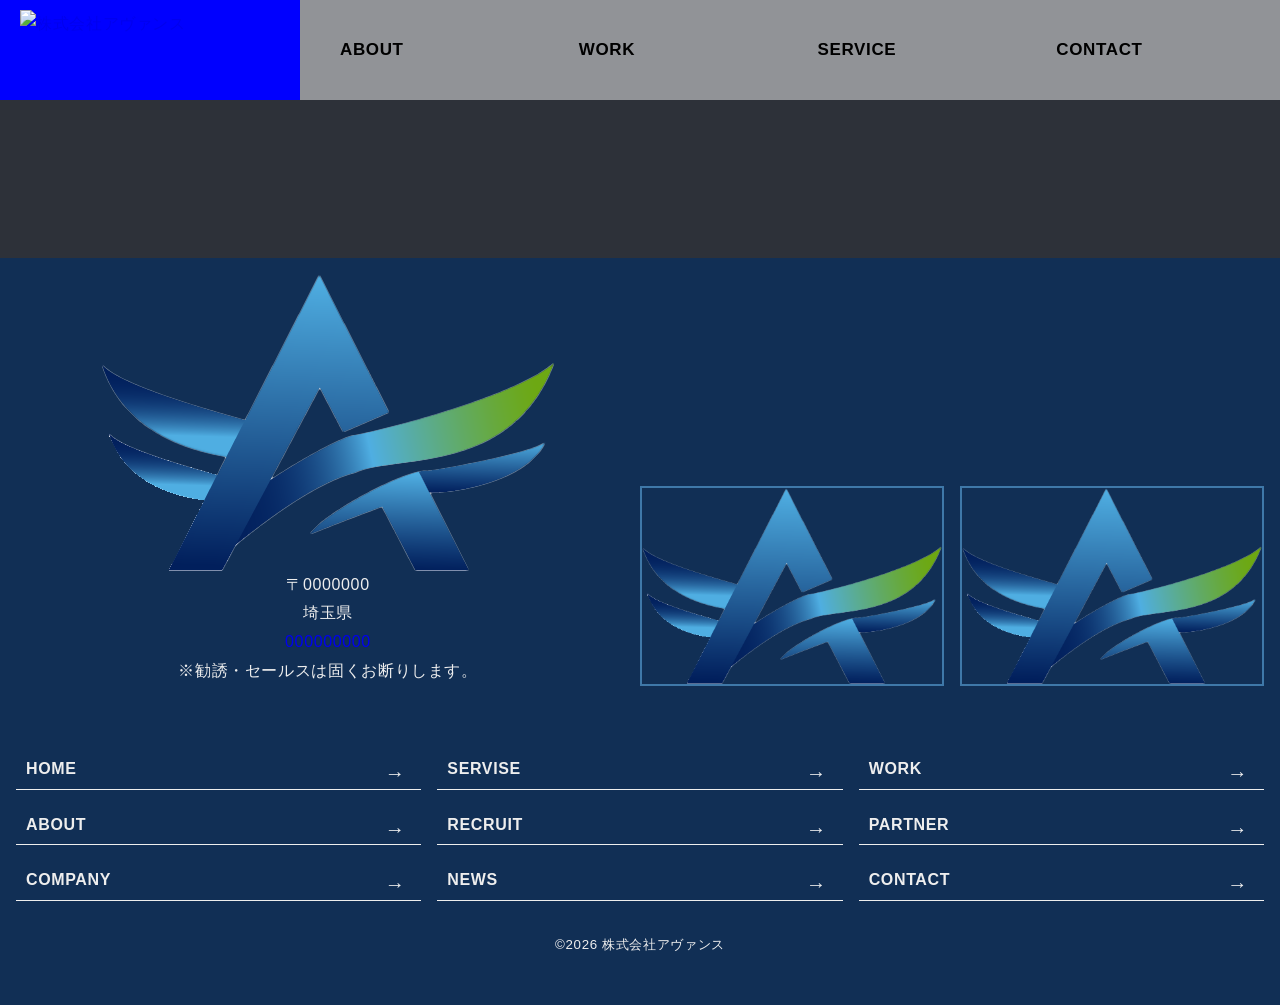
==== sample.html @ bb09eea7 "下層ベース作成" ====
<!DOCTYPE html>
<html lang="ja">

<head>
    <meta charset="UTF-8">
    <meta name="viewport" content="width=device-width, initial-scale=1.0">
    <title>株式会社アヴァンス</title>
    <link rel="stylesheet" href="./css/reset.css">
    <link rel="stylesheet" href="./css/base.css">
    <link rel="stylesheet" href="./css/style.css">
</head>

<body>

    <header>
        <div class="header-inner">
            <div class="header-logo"><a href="./index.html#top"><img src="" alt="株式会社アヴァンス"></a></div>
            <button class="hamburger" type="button" aria-label="メニューを開く" aria-controls="global-nav"
                aria-expanded="false">
                <span></span>
                <span></span>
                <span></span>
            </button>
            <nav id="global-nav" class="global-nav">
                <ul>
                    <li><a href="">about</a></li>
                    <li><a href="">work</a></li>
                    <li><a href="">service</a></li>
                    <li><a href="">contact</a></li>
                </ul>
            </nav>
        </div>
    </header>

    
    <main>
        <div class="first-view__under">
            <h1 class="maincopy">title</h1>
        </div>


    </main>

    <footer>
        <div class="footer-inner">
            <div class="footer-description">
                <div class="footer-text">
                    <img src="./images/avance-logo-opasity.png" alt="">
                    <address>
                        〒0000000<br>
                        埼玉県<br>
                    </address>
                    <a href="tel:000-0000-0000">000000000</a>
                    <p>※勧誘・セールスは固くお断りします。</p>
                </div>
                <div class="sns">
                    <a href=""><img src="./images/avance-logo-opasity.png" alt="インスタグラムのリンク"></a>
                    <a href=""><img src="./images/avance-logo-opasity.png" alt="ラインのリンク"></a>
                </div>
            </div>
            <nav class="local-nav">
                <ul>
                    <li><a href="" class="button">home</a></li>
                    <li><a href="" class="button">servise</a></li>
                    <li><a href="" class="button">work</a></li>
                    <li><a href="" class="button">about</a></li>
                    <li><a href="" class="button">recruit</a></li>
                    <li><a href="" class="button">partner</a></li>
                    <li><a href="" class="button">company</a></li>
                    <li><a href="" class="button">news</a></li>
                    <li><a href="" class="button">contact</a></li>
                </ul>
            </nav>
            <p><small>©2026 株式会社アヴァンス</small></p>
        </div>
    </footer>
    <script src="./js/script.js"></script>
</body>

</html>
---- css/base.css ----
@charset "utf-8";

/* ------------- ブランドごとの設定 -------------- */

:root {
  /*------- 色 ----------*/

  --color-text: #eee;
  --color-base: #2d3139;
  --color-main: #3f78a8;
  --color-main2: #112f55;
  --color-sub: #6e9b4b;
  --color-accent: #9eff52;
  --color-white: #ffffff;
  --color-black: #000000;

  /*-------- フォント ----------*/
  
  --font-ja: "Noto Sans JP", sans-serif;
  --font-en: "Inter", sans-serif;
  
  /*-------- フォントサイズ ----------*/


  --font-size-fv: clamp(7rem, 8vw, 18rem);
  --font-size-heading-l: clamp(3.6rem, 5vw, 6.4rem);
  --font-size-heading-m: clamp(2.4rem, 3vw, 3.2rem);
  --font-size-heading-s: clamp(2rem, 2vw, 2.4rem);
  --font-size-heading-sub: 14px;



  /*------------ レイアウト -------------*/

  --content-width: 1200px;
  --side-padding: 16px;

  /*------------ 余白 ---------------*/

  --space-xs: 8px;
  --space-sm: 16px;
  --space-md: 32px;
  --space-lg: 64px;
  --space-xl: 128px;

  /*------------- transition --------------*/

  --transition-base: 0.3s ease;
}

/* -------------- 基本挙動 ---------------- */

html {
    /* ------- 1rem=10pxに調整 -------- */
  font-size: 62.5%;
}

body {
  color: var(--color-text);
  background: var(--color-base);
  font-family: var(--font-ja);
  font-size: 1.6rem;
  line-height: 1.8;
  letter-spacing: 0.04em;

  /* ---- MacやSafari環境で滑らかに ----- */
  -webkit-font-smoothing: antialiased;
}

/* a {
  display: block;
  transition: all var(--transition-base);
} */

/* ----------- hoverできる端末のみの設定 --------------- */

/* @media (hover: hover) {
  a:hover {
    opacity: 0.7;
  }
} */

/* -------------- コピーライト --------------- */
footer small {
    display: block;
    text-align: center;
    padding: 32px 0;
}



/* -------------- 背景 --------------- */



/* ------------- 共通クラス --------------- */

.heading-l {
  font-size: var(--font-size-heading-l);
  font-weight: 700;
  
}

.heading-m {
  font-size: var(--font-size-heading-m);
  font-weight: 600;
}

.heading-s {
  font-size: var(--font-size-heading-s);
  font-weight: 500;
}

.heading-sub {
  font-size: var(--font-size-heading-sub);
  font-weight: 400;
  color: var(--color-main);
}


h1,h2,h3,h4,h5,h6,p,a {
  text-transform: uppercase;
}






/* -------- 共通ボタン -------- */


.button {
  position: relative;
  display: block;
  width: 100%;
  font-weight: 700;
  color: var(--color-text);
  border-bottom: 1px solid var(--color-text);
  padding: 0.5rem 1rem;
  background-image: linear-gradient(
    to right,
    var(--color-accent),
    var(--color-accent)
  );
  background-repeat: no-repeat;
  background-position: left;
  background-size: 0 100%;

  border-bottom: 1px solid var(--color-text);
  border-top-left-radius: 4px;
  border-top-right-radius: 4px;
  transition:
    background-size 0.3s ease,
    color 0.3s ease;
}

.button::after {
  content: "→";
  position: absolute;
  right: 16px;
  font-size: 2rem;
  display: inline-block;
  transition: transform var(--transition-base);
}

@media (hover: hover) {
  .button:hover {
    background-size: 100% 100%;
    color: var(--color-base);
  }
  .button:hover::after {
    transform: translateX(8px);
  }
}

/* ----------- 共通アニメーション ----------- */
/* class="js-scroll-animとアニメーションしたい内容クラスを該当HTMLに付ける */
/* ---------- 共通設定 ---------- */

.js-scroll-anim {
  --anim-duration: 1.5s;
  --anim-delay: 0s;
  --anim-distance: 40px;
  --anim-ease: cubic-bezier(0.22, 1, 0.36, 1);
}


/* ========================================
   Fade Up
   下から上へ + フェード
======================================== */

.anim-fade-up {
  opacity: 0;
  transform: translateY(var(--anim-distance));

  transition:
    opacity var(--anim-duration) var(--anim-ease) var(--anim-delay),
    transform var(--anim-duration) var(--anim-ease) var(--anim-delay);
}

.anim-fade-up.is-animated {
  opacity: 1;
  transform: translateY(0);
}


/* ========================================
   Fade In
   その場でフェード
======================================== */

.anim-fade-in {
  opacity: 0;

  transition:
    opacity var(--anim-duration) var(--anim-ease) var(--anim-delay);
}

.anim-fade-in.is-animated {
  opacity: 1;
}


/* ========================================
   Line
   左から右へラインを伸ばす
======================================== */

.anim-line {
  position: relative;
}

.anim-line::after {
  content: "";
  position: absolute;
  left: 0;
  bottom: 0;

  width: 100%;
  height: 0.5px;

  background: var(--color-main);

  transform: scaleX(0);
  transform-origin: left;

  transition:
    transform var(--anim-duration) var(--anim-ease) var(--anim-delay);
}

.anim-line.is-animated::after {
  transform: scaleX(1);
}


/* ========================================
   Slide Left
   右から左へ
======================================== */

.anim-slide-left {
  opacity: 0;

  transform:
    translateX(var(--anim-distance));

  transition:
    opacity var(--anim-duration) var(--anim-ease) var(--anim-delay),
    transform var(--anim-duration) var(--anim-ease) var(--anim-delay);
}

.anim-slide-left.is-animated {
  opacity: 1;
  transform: translateX(0);
}


/* ========================================
   Slide Right
   左から右へ
======================================== */

.anim-slide-right {
  opacity: 0;

  transform:
    translateX(calc(var(--anim-distance) * -1));

  transition:
    opacity var(--anim-duration) var(--anim-ease) var(--anim-delay),
    transform var(--anim-duration) var(--anim-ease) var(--anim-delay);
}

.anim-slide-right.is-animated {
  opacity: 1;
  transform: translateX(0);
}


/* ========================================
   Image Reveal
   左から右へ画像を表示
======================================== */

.anim-image-reveal {
  clip-path: inset(0 100% 0 0);

  transition:
    clip-path var(--anim-duration) var(--anim-ease) var(--anim-delay);
}

.anim-image-reveal.is-animated {
  clip-path: inset(0);
}


/* ========================================
   Reduced Motion
======================================== */

@media (prefers-reduced-motion: reduce) {

  .js-scroll-anim {
    opacity: 1;
    transform: none;
    clip-path: none;
    transition: none;
  }

  .anim-line::after {
    transform: scaleX(1);
    transition: none;
  }
}
---- css/style.css ----
@charset "utf-8";

/* ------- ヘッダー -------- */
header {
    width: 100%;
    background-color: rgba(245, 245, 245, 0.5);
    position: fixed;
    top: 0;
    left: 0;
    z-index: 1000;
    transform: translateY(0);
    opacity: 1;
    transition:
        transform 0.3s ease,
        opacity 0.3s ease;
    will-change: transform;
}

.hamburger {
  display: none;
}

header.is-scrolling {
    transform: translateY(-100%);
    opacity: 0;
    pointer-events: none;
}

.header-inner {
    max-width: 1440px;
    margin: 0 auto;
    display: flex;
    justify-content: space-between;
    align-items: center;
}

 .header-logo {
    width: 300px;
    height: 100px;
    padding: 1rem 2rem;
    background-color: blue;
}

.global-nav {
    width: calc(100% - 340px);
}

.global-nav ul {
    width: 100%;
    display: flex;
    justify-content: end;
    gap: 1.5rem;
}

.global-nav ul li {
    width: 100%;
}

.global-nav ul li a {
    display: block;
    width: 100%;
    color: var(--color-black);
    font-weight: 700;
    font-size: 1.7rem;
    position: relative;
}

@media (hover: hover) {
  .global-nav ul li a:hover::after {
    transform: scaleX(1);
    transform-origin: left;
  }
}

.global-nav ul li a::after {
    content: "";
    position: absolute;
    left: 0;
    bottom: -4px;
    width: 100%;
    height: 1px;
    background: var(--color-accent);
    transform: scaleX(0);
    transform-origin: right;
    transition: transform 0.5s ease;
}

.global-nav ul li a.is-current::after {
    transform: scaleX(1);
    transform-origin: left;
}


/* ------- FV -------- */
.first-view {
    width: 100%;
    height: 100vh;
    display: flex;
    flex-direction: column;
    justify-content: end;
    background-image: url(../images/S__37765128.jpg);
    background-repeat: no-repeat;
    background-position: center center;
    background-size: cover;
    overflow: hidden;
}

.first-view .maincopy {
    font-size: var(--font-size-fv);
    line-height: 0.9;
    font-weight: 400;
    padding: 2rem 1.6rem;
}

.first-view .subcopy {
    font-size: var(--font-size-heading-s);
    padding: 2rem 1.6rem;
}


/* ----------- section共通 ----------- */
section {
    width: 100%;
    margin-top: 200px;
}

.section-inner,
.footer-inner {
    margin: 0 auto;
    max-width: 1440px;
}

.concept .section-inner,
.company .section-inner,
.service .section-inner,
.work .section-inner {
    display: grid;
    grid-template-columns: repeat(12, minmax(0, 1fr));
    gap: 24px;
}


h2::first-letter {
    color: var(--color-main);
    font-size: 200%;
    line-height: 1;
}

.text-area {
    padding: 3.2rem;
    display: flex;
    flex-direction: column;
    justify-content: start;
    gap: 1.6rem;
}

.service .text-area,
.about .text-area,
.work .text-area {
    background-color: var(--color-main2);
    border-radius: 8px;
}




/* ------- top-concept -------- */

.concept .section-inner {
    max-width: 800px;
}

.concept .text-area {
    grid-column: 1 / 11;
}
.concept a {
    grid-column: 10 / 13;
    align-self: end;
}

/* ------- top-service -------- */

.service .text-area {
    grid-column: 1 / 5;
}

.service .image-area {
    grid-column: 5 / 13;
}

.service .text-area .button {
    justify-self: flex-end;
    align-self: flex-end;
}


.service ul {
    display: flex;
    flex-direction: column;
    gap: 24px;
}

.service li a {
    position: relative;
    display: flex;
    flex-direction: column;
    gap: 16px;
    padding: 16px;
    color: var(--color-base);
    border-radius: 8px;
    background-position: center center;
    background-size: cover;
    background-repeat: no-repeat;
    overflow: hidden;
}

.service li a::before {
    content: "";
    position: absolute;
    inset: 0;
    background: linear-gradient(
        120deg,
        rgba(245, 245, 245, 0.3) 0 50%,
        color-mix(
            in srgb,
            var(--color-accent) 65%,
            transparent
            ) 50% 100%
            );
            
    background-size: 220% 100%;
    background-position: left center;

    transition: background-position 0.8s ease;
    z-index: 1;
}
        
.service li a > * {
    position: relative;
    z-index: 2;
}
        
@media (hover: hover) {
    .service li a:hover::before {
        background-position: right center;
    }
}
        
.service li:nth-child(1) a {
    background-image: url(../images/S__37765128.jpg);
}
        
.service li:nth-child(2) a {
    background-image: url(../images/S__37765128.jpg);
}
        
        
/* ------- top-work -------- */

.work .text-area {
    grid-column: 1 / 5;
}

.work .text-area a {
    align-self: flex-end;
}

.work ul {
    grid-column: 5 / 13;
    display: grid;
    grid-template-columns: repeat(2, 1fr);
    gap: 24px;
}

.work ul li a {
    position: relative;
    display: flex;
    flex-direction: column;
    gap: 16px;
    padding: 16px;
    color: var(--color-base);
    border-radius: 8px;
    background-position: center center;
    background-size: cover;
    background-repeat: no-repeat;
    overflow: hidden;
}

.work li:nth-child(1) a {
    background-image: url(../images/S__37765128.jpg);
}
.work li:nth-child(2) a {
    background-image: url(../images/S__37765128.jpg);
}
.work li:nth-child(3) a {
    background-image: url(../images/S__37765128.jpg);
}
.work li:nth-child(4) a {
    background-image: url(../images/S__37765128.jpg);
}

.work li a::before {
    content: "";
    position: absolute;
    inset: 0;
    background: linear-gradient(
        120deg,
        rgba(245, 245, 245, 0.3) 0 50%,
        color-mix(
            in srgb,
            var(--color-accent) 65%,
            transparent
            ) 50% 100%
            );
            
            background-size: 220% 100%;
            background-position: left center;
            
            transition: background-position 0.8s ease;
            z-index: 1;
        }
        
        .work li a > * {
            position: relative;
            z-index: 2;
}

@media (hover: hover) {
    .work li a:hover::before {
        background-position: right center;
    }
}


/* ------- top-about -------- */

.about .text-area a {
    align-self: flex-end;
}

.about ul {
    display: grid;
    grid-template-columns: 1fr 1fr;
    gap: 24px;
    margin-top: 24px;
}

.about ul li a {
    position: relative;
    display: flex;
    flex-direction: column;
    gap: 16px;
    background-color: var(--color-white);
    color: var(--color-main2);
    padding: 32px;
    border-radius: 8px;
    border: 2px solid var(--color-main2);
}

.about li a::before {
    content: "";
    position: absolute;
    inset: 0;
    background: linear-gradient(
        120deg,
        rgba(245, 245, 245, 0.3) 0 50%,
        color-mix(
            in srgb,
            var(--color-accent) 65%,
            transparent
            ) 50% 100%
            );
            
            background-size: 220% 100%;
            background-position: left center;
            
            transition: background-position 0.8s ease;
            z-index: 1;
        }
        
.about li a > * {
    position: relative;
    z-index: 2;
}

@media (hover: hover) {
    .about li a:hover::before {
        background-position: right center;
    }
}

.about h3 {
    text-align: center;
}

/* ------- top-company -------- */
.company .text-area {
    grid-column: 1 / 6;
}

.company .text-area a {
    align-self: flex-end;
}
.company .map {
    grid-column: 6 / 13;
}

.company iframe {
    width: 100%;
    height: 100%;
    border: 2px solid var(--color-main2);
    border-radius: 8px;
}


/* ------- top-contact -------- */

.contact ul {
    display: grid;
    grid-template-columns: repeat(2, 1fr);
    gap: 24px;
}

.contact ul li a {
    position: relative;
    display: flex;
    flex-direction: column;
    gap: 16px;
    padding: 16px;
    color: var(--color-base);
    border-radius: 8px;
    background-position: center center;
    background-size: cover;
    background-repeat: no-repeat;
    overflow: hidden;
}

.contact li a::before {
    content: "";
    position: absolute;
    inset: 0;
    background: linear-gradient(
        120deg,
        rgba(245, 245, 245, 0.3) 0 50%,
        color-mix(
            in srgb,
            var(--color-accent) 65%,
            transparent
            ) 50% 100%
            );
            
            background-size: 220% 100%;
            background-position: left center;
            
            transition: background-position 0.8s ease;
            z-index: 1;
        }
        
        .contact li a > * {
            position: relative;
            z-index: 2;
        }
        
        @media (hover: hover) {
            .contact li a:hover::before {
                background-position: right center;
            }
        }

.contact ul li:nth-child(1) a {
    background-image: url(../images/S__37765128.jpg);
}
.contact ul li:nth-child(2) a {
    background-image: url(../images/S__37765128.jpg);
}
.contact ul li:nth-child(3) a {
    background-image: url(../images/S__37765128.jpg);
}

.contact ul li:nth-child(3) {
    grid-column: 1 / -1;
}


/* ------- footer -------- */
footer {
    margin-top: 200px;
    background-color: var(--color-main2);
}

.footer-inner {
    padding: 16px;
}

.footer-description {
    display: grid;
    grid-template-columns: repeat(2, 1fr);
}

.footer-text {
    text-align: center;
}

.sns {
    display: grid;
    grid-template-columns: repeat(2, 1fr);
    gap: 16px;
}

.sns a {
    display: block;
    border: 2px solid var(--color-main);
    align-self: end;
}

.local-nav {
    margin-top: 64px;
}

.local-nav ul {
    display: grid;
    grid-template-columns: repeat(3, 1fr);
    gap: 16px;
}

.local-nav ul a.button {
    display: block;
    max-width: 100%;
}

/* ----------- タブレットサイズ（768px以下） ------------- */

@media (max-width: 768px) {

    section {
        margin-top: 120px;
    }

   .header-inner {
    width: 100%;
    padding: 0 16px;
  }

  .header-logo {
    width: 180px;
    height: auto;
    padding: 0;
    background: transparent;
  }


  /* ---------- Hamburger ---------- */

  .hamburger {
    position: relative;
    z-index: 1002;

    display: block;
    flex-shrink: 0;

    width: 48px;
    height: 48px;
    padding: 0;

    background: transparent;
    border: none;

    cursor: pointer;
  }

  .hamburger span {
    position: absolute;
    left: 50%;

    width: 28px;
    height: 1px;

    background: var(--color-base);

    transform: translateX(-50%);

    transition:
      top 0.3s ease,
      transform 0.3s ease,
      opacity 0.3s ease;
  }

  .hamburger span:nth-child(1) {
    top: 15px;
  }

  .hamburger span:nth-child(2) {
    top: 23px;
  }

  .hamburger span:nth-child(3) {
    top: 31px;
  }


  /* ---------- Global Nav ---------- */

  header .global-nav {
    position: fixed;
    inset: 0;
    z-index: 1001;

    /* PC指定をリセット */
    width: 100%;
    height: 100dvh;

    display: grid;
    place-items: center;

    background: var(--color-base);

    opacity: 0;
    visibility: hidden;
    pointer-events: none;

    transition:
      opacity 0.3s ease,
      visibility 0.3s ease;
  }

  .global-nav ul {
    width: auto;

    display: flex;
    flex-direction: column;
    align-items: center;

    gap: 32px;

    text-align: center;
  }

  .global-nav ul li {
    /* PCの width:100% をリセット */
    width: auto;
  }

  .global-nav ul li a {
    width: auto;

    color: var(--color-text);
    font-size: clamp(2.4rem, 6vw, 4rem);
    text-transform: uppercase;
  }


  /* ---------- Menu Open ---------- */

  .global-nav.is-open {
    opacity: 1;
    visibility: visible;
    pointer-events: auto;
  }


  /* ---------- Hamburger → Close ---------- */

  .hamburger.is-open span:nth-child(1) {
    top: 23px;
    background: var(--color-text);
    transform:
    translateX(-50%)
    rotate(45deg);
}

.hamburger.is-open span:nth-child(2) {
    opacity: 0;
}

.hamburger.is-open span:nth-child(3) {
    top: 23px;
    background: var(--color-text);

    transform:
      translateX(-50%)
      rotate(-45deg);
  }


  /* ---------- Menu Open時 ---------- */

  body.is-menu-open {
    overflow: hidden;
  }

  /* headerにtransformがあると
     子のfixed基準が変わるため解除 */
  body.is-menu-open header {
    transform: none;
    opacity: 1;
    pointer-events: auto;
  }



  /* ----- top-concept ----- */
  .concept .text-area {
    grid-column: 1 / 13;
}
.concept a {
    grid-column: 2 / 12;
}

/* --------- top-service --------- */
.service .text-area {
    grid-column: 1 / 13;
}

.service .image-area {
    grid-column: 1 / 13;
}

/* --------- top-work --------- */
.work .text-area {
    grid-column: 1 / 7;
}

.work ul {
    grid-column: 7 / 13;
    display: grid;
    grid-template-columns: 1fr;
    gap: 24px;
}

/* --------- top-company --------- */
.company .text-area {
    grid-column: 1 / 13;
}

.company .map {
    grid-column: 2 / 12;
}

/* ------- top-contact -------- */

.contact ul {
    grid-template-columns: 1fr;
}

/* ------- footer -------- */

.footer-description {
    grid-template-columns: 1fr;
}

.local-nav ul {
    grid-template-columns: repeat(2, 1fr);
}

}
/* ----- TOPタブレットここまで ------ */

/* ---------- SPサイズ（480px以下） ---------- */
@media (max-width: 480px) {

    main {
        padding-left: 8px;
        padding-right: 8px;
    }

    /* --------- top-work --------- */
.work .text-area {
    grid-column: 1 / 13;
}

.work ul {
    grid-column: 1 / 13;
    display: grid;
    grid-template-columns: 1fr;
    gap: 24px;
}

.local-nav ul {
    grid-template-columns: 1fr;
}

}
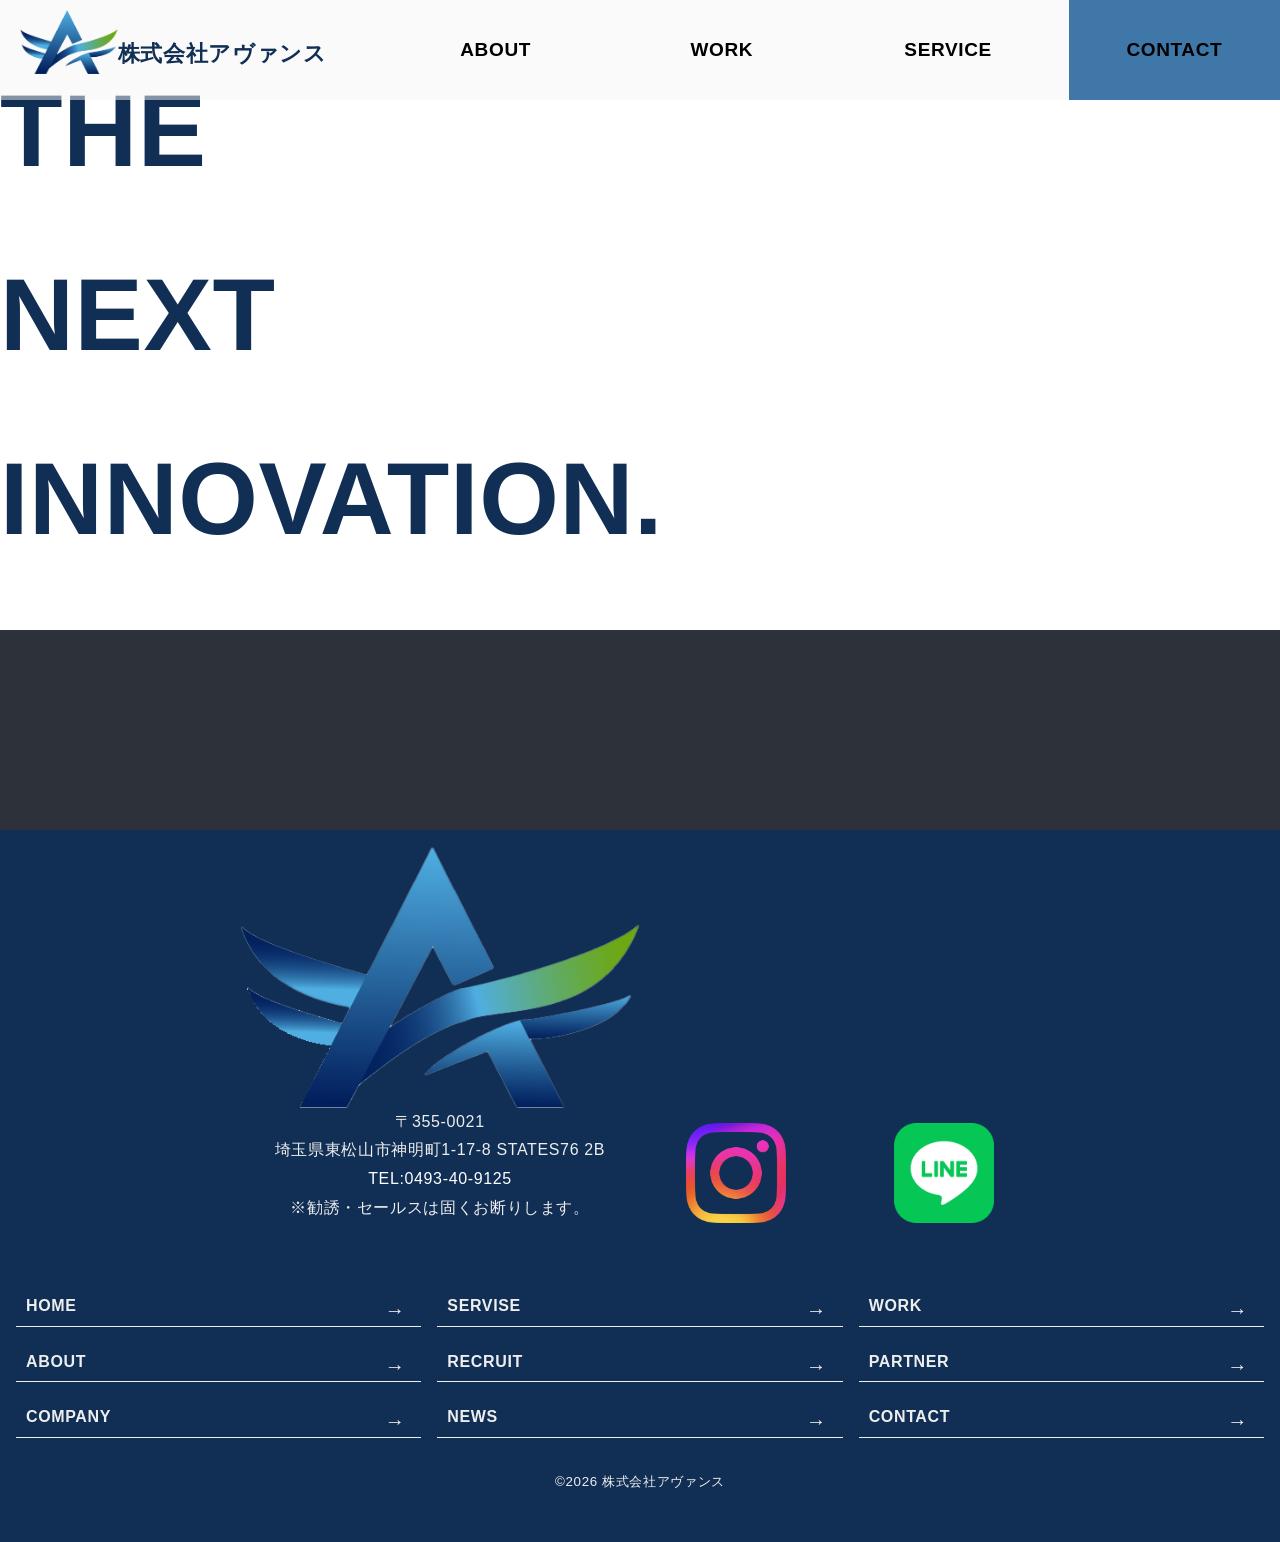
==== commit 29746f62: "serviceページ作成中" ====
--- a/sample.html
+++ b/sample.html
@@ -4,7 +4,21 @@
 <head>
     <meta charset="UTF-8">
     <meta name="viewport" content="width=device-width, initial-scale=1.0">
-    <title>株式会社アヴァンス</title>
+    <title>｜株式会社アヴァンス</title>
+    <meta name="description"
+        content="" />
+    <!------------ SNSシェア時のメタ設定 ----------->
+    <meta property="og:url" content="https://avance-japan.co.jp/" />
+    <meta property="og:title" content="株式会社アヴァンス" />
+    <meta property="og:type" content="website">
+    <meta property="og:description"
+        content="" />
+    <!-- サイトアイコン設定 -->
+    <link rel="icon" href="./images/avance-logo-opasity.png" sizes="16x16" type="image/png" />
+    <link rel="icon" href="./images/avance-logo-opasity.png" sizes="32x32" type="image/png" />
+    <link rel="icon" href="./images/avance-logo-opasity.png" sizes="48x48" type="image/png" />
+
+    <!-- スタイルシート -->
     <link rel="stylesheet" href="./css/reset.css">
     <link rel="stylesheet" href="./css/base.css">
     <link rel="stylesheet" href="./css/style.css">
@@ -14,7 +28,8 @@
 
     <header>
         <div class="header-inner">
-            <div class="header-logo"><a href="./index.html#top"><img src="" alt="株式会社アヴァンス"></a></div>
+            <div class="header-logo"><a href="./index.html#top"><img src="./images/avance-logo-opasity.png"
+                        alt="株式会社アヴァンス">株式会社アヴァンス</a></div>
             <button class="hamburger" type="button" aria-label="メニューを開く" aria-controls="global-nav"
                 aria-expanded="false">
                 <span></span>
@@ -23,20 +38,29 @@
             </button>
             <nav id="global-nav" class="global-nav">
                 <ul>
-                    <li><a href="">about</a></li>
-                    <li><a href="">work</a></li>
-                    <li><a href="">service</a></li>
-                    <li><a href="">contact</a></li>
+                    <li><a href="./about.html">about</a></li>
+                    <li><a href="./work.html">work</a></li>
+                    <li><a href="./service.html">service</a></li>
+                    <li><a href="./contact.html">contact</a></li>
                 </ul>
             </nav>
         </div>
     </header>
 
-    
+    <div class="first-view__under" id="top">
+
+        <div class="fv-content">
+            <h1 class="maincopy">
+                the<br>
+                next<br>
+                innovation.
+            </h1>
+        </div>
+
+    </div>
+
     <main>
-        <div class="first-view__under">
-            <h1 class="maincopy">title</h1>
-        </div>
+
 
 
     </main>
@@ -45,30 +69,30 @@
         <div class="footer-inner">
             <div class="footer-description">
                 <div class="footer-text">
-                    <img src="./images/avance-logo-opasity.png" alt="">
+                    <a href="#top"><img src="./images/avance-logo-opasity.png" alt=""></a>
                     <address>
-                        〒0000000<br>
-                        埼玉県<br>
+                        〒355-0021<br>
+                        埼玉県東松山市神明町1-17-8 STATES76 2B
                     </address>
-                    <a href="tel:000-0000-0000">000000000</a>
+                    <a href="tel:0493-40-9125">TEL:0493-40-9125</a>
                     <p>※勧誘・セールスは固くお断りします。</p>
                 </div>
                 <div class="sns">
-                    <a href=""><img src="./images/avance-logo-opasity.png" alt="インスタグラムのリンク"></a>
-                    <a href=""><img src="./images/avance-logo-opasity.png" alt="ラインのリンク"></a>
+                    <a href=""><img src="./images/Instagram_Glyph_Gradient.png" alt="インスタグラムのリンク"></a>
+                    <a href=""><img src="./images/LINE_Brand_icon.png" alt="ラインのリンク"></a>
                 </div>
             </div>
             <nav class="local-nav">
                 <ul>
-                    <li><a href="" class="button">home</a></li>
-                    <li><a href="" class="button">servise</a></li>
-                    <li><a href="" class="button">work</a></li>
-                    <li><a href="" class="button">about</a></li>
-                    <li><a href="" class="button">recruit</a></li>
-                    <li><a href="" class="button">partner</a></li>
-                    <li><a href="" class="button">company</a></li>
-                    <li><a href="" class="button">news</a></li>
-                    <li><a href="" class="button">contact</a></li>
+                    <li><a href="./index.html" class="button">home</a></li>
+                    <li><a href="./service.html" class="button">servise</a></li>
+                    <li><a href="./work.html" class="button">work</a></li>
+                    <li><a href="./about.html" class="button">about</a></li>
+                    <li><a href="./recruit.html" class="button">recruit</a></li>
+                    <li><a href="./partner.html" class="button">partner</a></li>
+                    <li><a href="./company.html" class="button">company</a></li>
+                    <li><a href="./news.html" class="button">news</a></li>
+                    <li><a href="./contact.html" class="button">contact</a></li>
                 </ul>
             </nav>
             <p><small>©2026 株式会社アヴァンス</small></p>
--- a/css/style.css
+++ b/css/style.css
@@ -27,42 +27,75 @@
 }
 
 .header-inner {
-    max-width: 1440px;
+    width: 100%;
     margin: 0 auto;
     display: flex;
     justify-content: space-between;
     align-items: center;
+    overflow: hidden;
 }
 
  .header-logo {
-    width: 300px;
-    height: 100px;
-    padding: 1rem 2rem;
-    background-color: blue;
+     width: 350px;
+     height: 100px;
+     padding: 1rem 2rem;
+    }
+
+.header-logo a {
+    color: var(--color-main2);
+    align-self: center;
+    font-size: 22px;
+    font-weight: 800;
+}
+
+.header-logo a img {
+    height: 80%;
 }
 
 .global-nav {
-    width: calc(100% - 340px);
+    align-self: stretch;
+    width: calc(100% - 390px);
+    display: flex;
+    justify-content: center;
+    align-items: center;
+    
 }
 
 .global-nav ul {
     width: 100%;
     display: flex;
     justify-content: end;
+    align-items: center;
     gap: 1.5rem;
+    height: 100%;
 }
 
 .global-nav ul li {
     width: 100%;
+    height: 100%;
 }
 
 .global-nav ul li a {
-    display: block;
+    display: flex;
+    justify-content: center;
+    align-items: center;
     width: 100%;
     color: var(--color-black);
     font-weight: 700;
-    font-size: 1.7rem;
-    position: relative;
+    font-size: 1.9rem;
+    position: relative;
+    z-index: 0;
+    height: 100%;
+}
+
+.global-nav ul li:last-child a::before {
+    content: "";
+    position: absolute;
+    top: 0;
+    width: 100%;
+    height: 100%;
+    background-color: var(--color-main);
+    z-index: -1;
 }
 
 @media (hover: hover) {
@@ -76,13 +109,14 @@
     content: "";
     position: absolute;
     left: 0;
-    bottom: -4px;
-    width: 100%;
-    height: 1px;
+    bottom: 0;
+    width: 100%;
+    height: 12px;
     background: var(--color-accent);
     transform: scaleX(0);
     transform-origin: right;
     transition: transform 0.5s ease;
+    z-index: -1;
 }
 
 .global-nav ul li a.is-current::after {
@@ -92,30 +126,154 @@
 
 
 /* ------- FV -------- */
+/* FV本体 */
 .first-view {
+    position: relative;
     width: 100%;
     height: 100vh;
+    height: 100svh;
     display: flex;
     flex-direction: column;
-    justify-content: end;
-    background-image: url(../images/S__37765128.jpg);
-    background-repeat: no-repeat;
-    background-position: center center;
-    background-size: cover;
+    justify-content: flex-end;
     overflow: hidden;
+    background-color: var(--color-base);
 }
 
 .first-view .maincopy {
     font-size: var(--font-size-fv);
     line-height: 0.9;
-    font-weight: 400;
+    font-weight: 900;
     padding: 2rem 1.6rem;
+    color: var(--color-main);
+    text-shadow: 3px 3px 0 #000, -1px -1px 0 #000, 1px -1px 0 #000, -1px 1px 0 #000, 1px 1px 0 #000;
 }
 
 .first-view .subcopy {
-    font-size: var(--font-size-heading-s);
+    font-size: var(--font-size-heading-m);
     padding: 2rem 1.6rem;
-}
+
+}
+
+/* スライダー全体 */
+.fv-slides {
+    position: absolute;
+    inset: 0;
+    z-index: 0;
+}
+/* 各スライド */
+.fv-slide {
+    position: absolute;
+    inset: 0;
+    background-position: center;
+    background-size: cover;
+    background-repeat: no-repeat;
+    opacity: 0;
+    transform: scale(1);
+    transition:
+        opacity 1.6s ease-in-out,
+        transform 8s linear;
+    will-change: opacity, transform;
+}
+/* 表示中のスライド */
+.fv-slide.is-active {
+    opacity: 1;
+    transform: scale(1.08);
+}
+/* テキストの視認性確保 */
+.first-view::after {
+    content: "";
+    position: absolute;
+    inset: 0;
+    background: linear-gradient(
+        to top,
+        rgba(0, 0, 0, 0.65) 0%,
+        rgba(0, 0, 0, 0.15) 65%,
+        rgba(0, 0, 0, 0.05) 100%
+    );
+
+    z-index: 1;
+    pointer-events: none;
+}
+/* 固定テキスト */
+.fv-content {
+    position: relative;
+    z-index: 2;
+}
+
+/* ========================================
+   PAGINATION
+======================================== */
+
+.fv-pagination {
+    position: absolute;
+    right: 4%;
+    bottom: 32px;
+    z-index: 3;
+
+    display: flex;
+    align-items: center;
+    gap: 8px;
+}
+
+/* インジケーター */
+
+.fv-dot {
+    position: relative;
+    width: 44px;
+    height: 44px;
+    padding: 0;
+    border: none;
+    background: transparent;
+    cursor: pointer;
+}
+
+.fv-dot::before {
+    content: "";
+    position: absolute;
+    top: 50%;
+    left: 50%;
+    width: 32px;
+    height: 2px;
+    background: rgba(255, 255, 255, 0.5);
+    transform: translate(-50%, -50%);
+    transition: background 0.4s ease;
+}
+
+/* アクティブ */
+.fv-dot.is-active::before {
+    background: var(--color-accent);
+}
+
+.fv-dot:focus-visible {
+    outline: 2px solid var(--color-accent);
+    outline-offset: 2px;
+}
+
+/* RESPONSIVE */
+@media (max-width: 768px) {
+
+    .fv-pagination {
+        top: 100px;
+        right: 16px;
+        bottom: auto;
+    }
+
+    .fv-slide {
+        background-position: center;
+    }
+
+}
+
+/* 動きを減らす設定への対応 */
+@media (prefers-reduced-motion: reduce) {
+
+    .fv-slide {
+        transition: none;
+        transform: none !important;
+    }
+}
+
+
 
 
 /* ----------- section共通 ----------- */
@@ -137,6 +295,10 @@
     display: grid;
     grid-template-columns: repeat(12, minmax(0, 1fr));
     gap: 24px;
+}
+
+h2 {
+        text-shadow: 3px 3px 0 #000, -1px -1px 0 #000, 1px -1px 0 #000, -1px 1px 0 #000, 1px 1px 0 #000;
 }
 
 
@@ -493,12 +655,22 @@
 }
 
 .footer-description {
+    max-width: 800px;
+    margin: 0 auto;
     display: grid;
     grid-template-columns: repeat(2, 1fr);
 }
 
+.footer-description a {
+    color: var(--color-white);
+}
+
 .footer-text {
     text-align: center;
+}
+
+.footer-text img {
+    max-width: 400px;
 }
 
 .sns {
@@ -508,8 +680,10 @@
 }
 
 .sns a {
+    justify-self: center;
+    aspect-ratio: 1 / 1;
+    width: 100px;
     display: block;
-    border: 2px solid var(--color-main);
     align-self: end;
 }
 
@@ -542,10 +716,10 @@
   }
 
   .header-logo {
-    width: 180px;
-    height: auto;
     padding: 0;
     background: transparent;
+    position: relative;
+    z-index: 1003;
   }
 
 
@@ -779,4 +953,87 @@
     grid-template-columns: 1fr;
 }
 
-}+}
+
+
+
+/* --------- 下層共通 --------- */
+
+.first-view__under {
+    height: 70vh;
+    display: flex;
+    align-items: center;
+    width: 100%;
+    background-color: #fff;
+}
+
+.first-view__under .fv-content {
+    width: 100%;
+    max-width: 1440px;
+    margin: 0 auto;
+    color: var(--color-main2);
+}
+
+.first-view__under .maincopy {
+    font-size: 8vw;
+}
+
+
+
+/* --------- service --------- */
+
+.service-nav {
+    margin: 150px auto;
+    width: 100%;
+    max-width: 1440px;
+    padding: 16px;
+}
+
+.service-nav ul {
+    display: grid;
+    gap: 16px;
+    grid-template-columns: 1fr 1fr;
+    height: fit-content;
+}
+
+.service-nav ul li a {
+    display: block;
+    border: 1px solid var(--color-main);
+    border-radius: 8px;
+    padding: 32px;
+    background-color: var(--color-main2);
+    color: #fff;
+}
+
+.service-nav ul li:nth-child(1) {
+    position: relative;
+}
+
+.service-nav ul li:nth-child(1)::before {
+    position: absolute;
+    content: "01";
+    font-size: 10vw;
+    font-weight: 900;
+    color: transparent;
+    /* autline作成－調べる－ */
+
+}
+
+
+
+
+
+
+
+
+/* --------- about --------- */
+
+/* --------- work --------- */
+
+/* --------- recruit --------- */
+
+/* --------- partner --------- */
+
+/* --------- company --------- */
+
+/* --------- news --------- */
